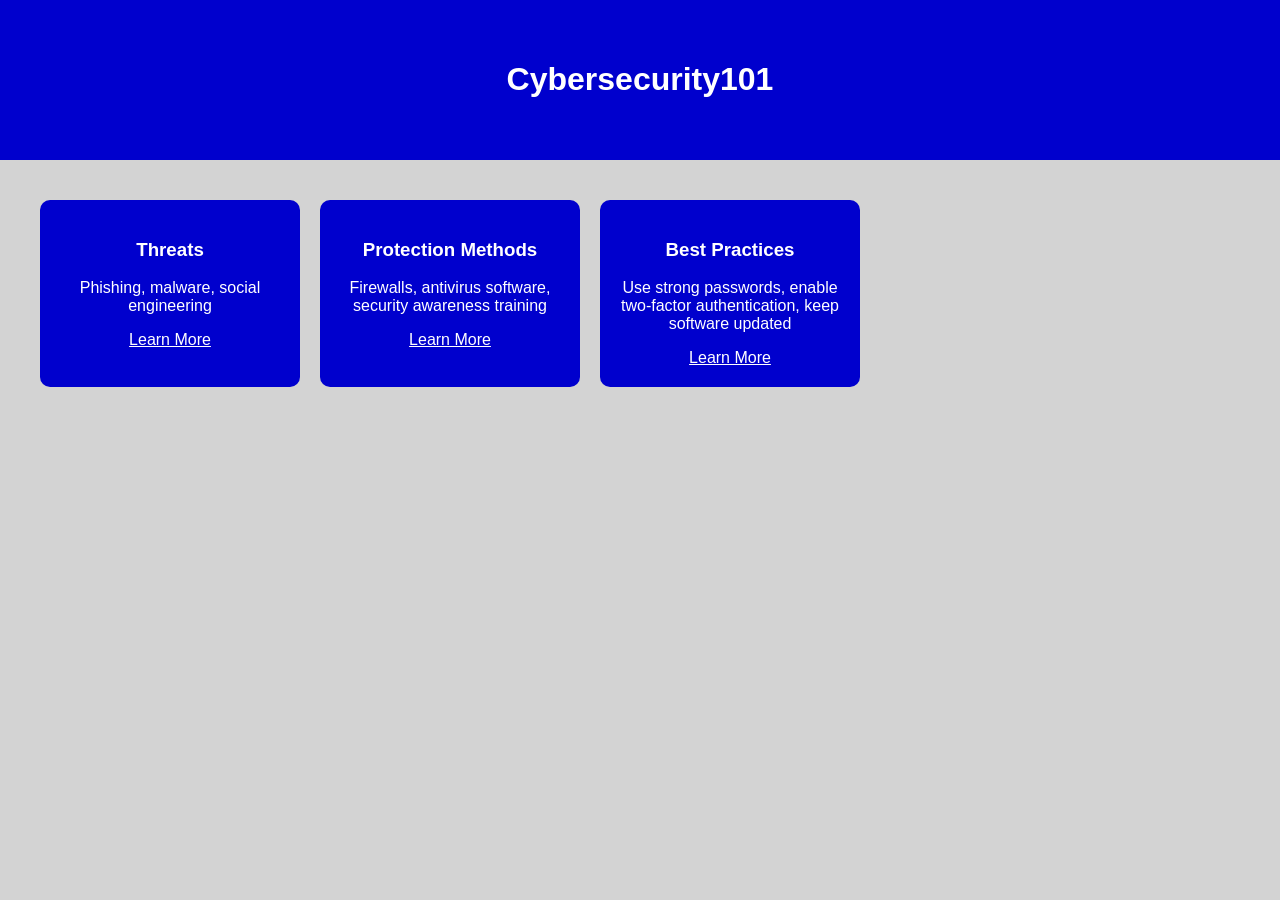
==== index.html @ b195a776 "file names changes and links are white now" ====
<!DOCTYPE html>
<html lang="en">
<head>
    <meta charset="UTF-8">
    <meta name="viewport" content="width=device-width, initial-scale=1.0">
    <title>Cybersecurity101</title>
    <link rel="stylesheet" href="style.css">
</head>

<body>
    <header>
        <h1>Cybersecurity101</h1>
    </header>
    
    <section class="card-container">

    <div class="card">
        <h3>Threats</h3>
        <p>Phishing, malware, social engineering</p>        
        <a class="card_link" href="threats.html">Learn More</a>
    </div>

    <div class="card">
        <h3>Protection Methods</h3>
        <p>Firewalls, antivirus software, security awareness training</p>
        <a class="card_link" href="defense.html">Learn More</a>
    </div>

    <div class="card">
        <h3>Best Practices</h3>
        <p>Use strong passwords, enable two-factor authentication, keep software updated</p>
        <a class="card_link" href="best_practices.html">Learn More</a>
    </div>


    </section>
---- style.css ----
body {
  font-family: Arial, sans-serif;
  margin: 0;
  background-color: lightgrey;
}

header {
  background: mediumblue;
  color: white;
  padding: 40px;
  text-align: center;
}

.card-container {
  display: flex;
  gap: 20px;
  padding: 40px;
}

.card {
  background: mediumblue;
  color: white;
  padding: 20px;
  border-radius: 10px;
  width: 220px;
  text-align: center;
}

.card_link {
  color: white;
}
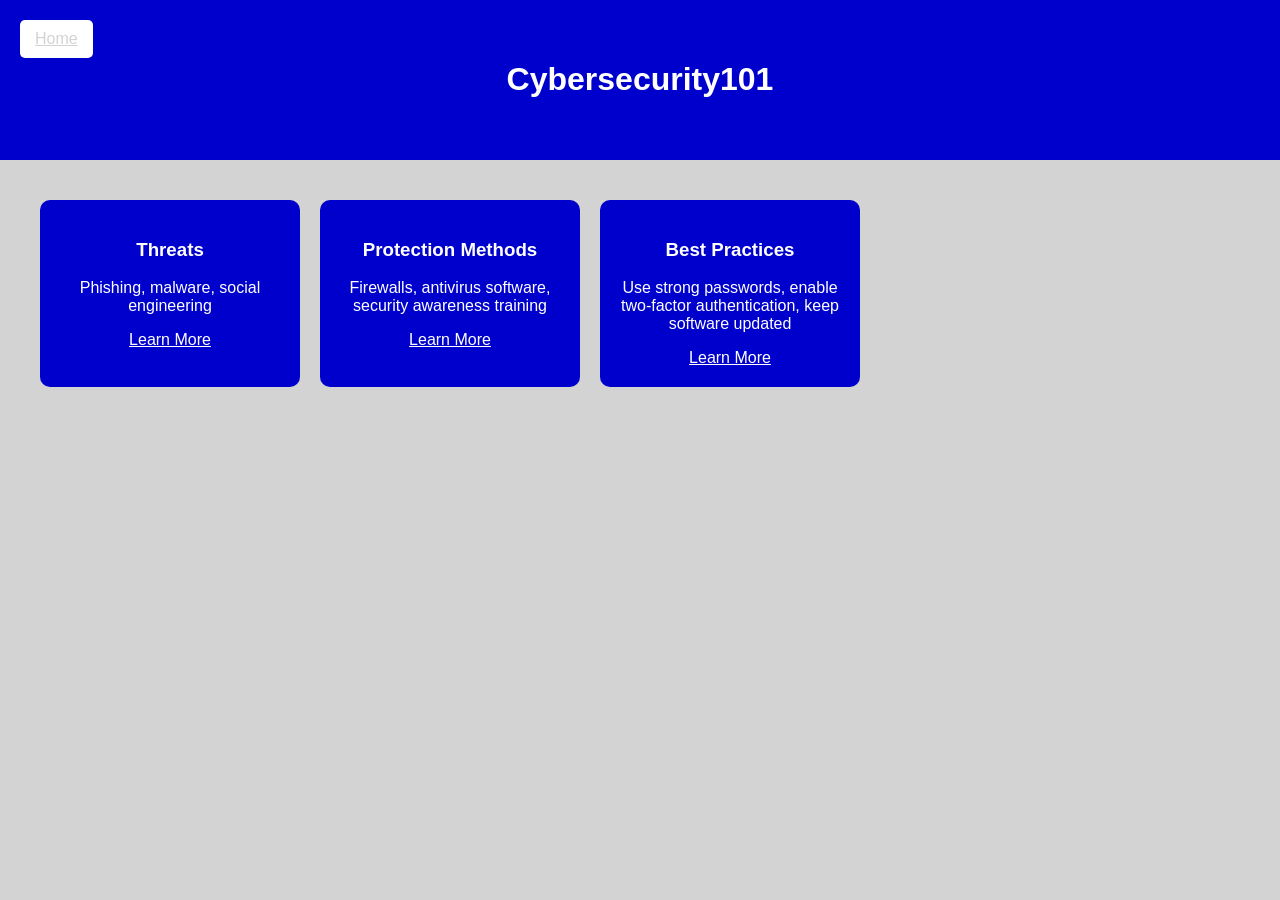
==== commit 2ff283ff: "added a home button" ====
--- a/index.html
+++ b/index.html
@@ -9,7 +9,9 @@
 
 <body>
     <header>
-        <h1>Cybersecurity101</h1>
+        <h1>Cybersecurity101</h1>        
+        <a class="home-button" href="index.html">Home</a>
+
     </header>
     
     <section class="card-container">
--- a/style.css
+++ b/style.css
@@ -28,4 +28,14 @@
 
 .card_link {
   color: white;
+}
+
+.home-button {
+  position: absolute;
+  top: 20px;
+  left: 20px;
+  background-color: white;
+  color: lightgrey;
+  padding: 10px 15px;
+  border-radius: 5px;
 }
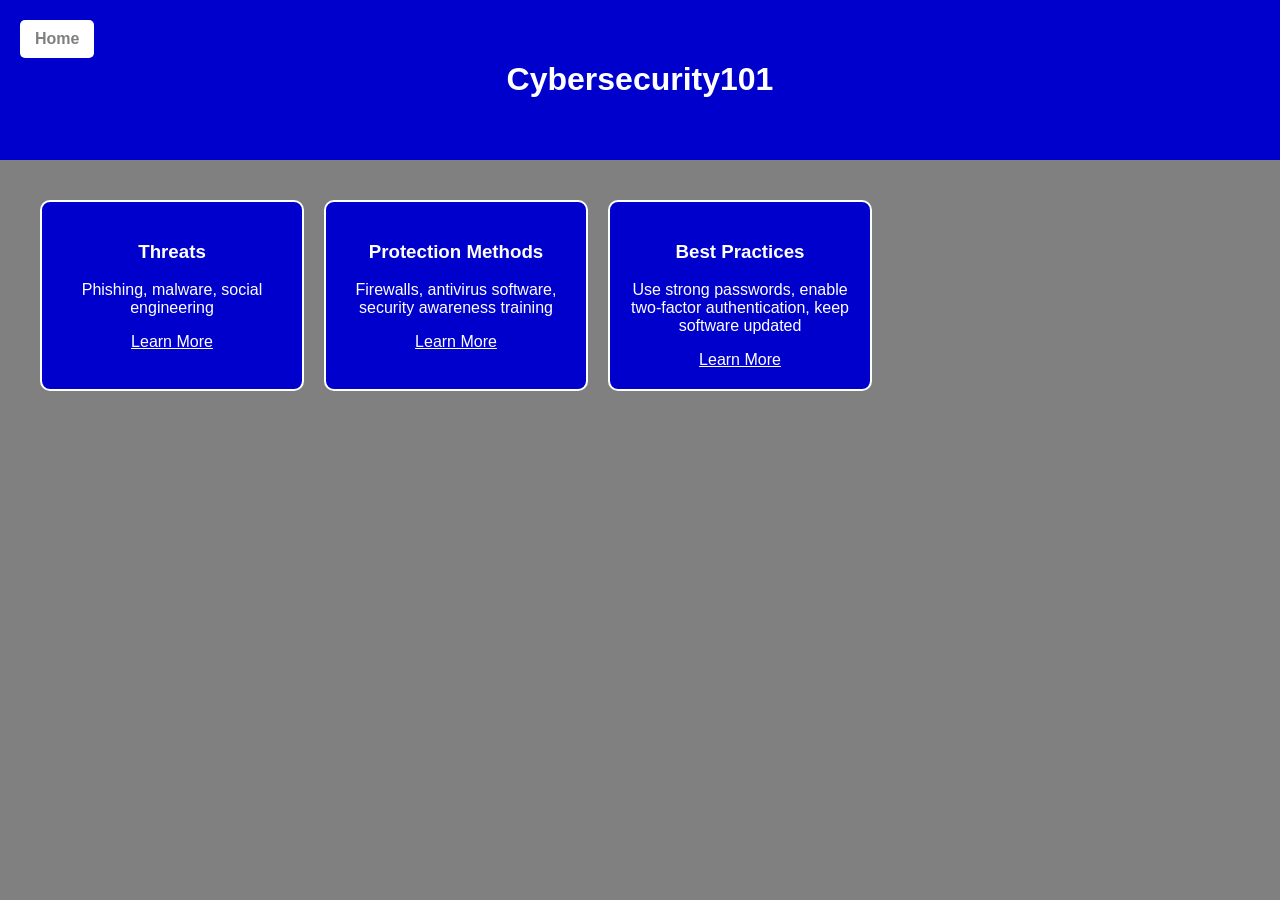
==== commit d5d0904f: "added best practices" ====
--- a/index.html
+++ b/index.html
@@ -31,7 +31,7 @@
     <div class="card">
         <h3>Best Practices</h3>
         <p>Use strong passwords, enable two-factor authentication, keep software updated</p>
-        <a class="card_link" href="best_practices.html">Learn More</a>
+        <a class="card_link" href="best_practice.html">Learn More</a>
     </div>
 
 
--- a/style.css
+++ b/style.css
@@ -1,7 +1,7 @@
 body {
   font-family: Arial, sans-serif;
   margin: 0;
-  background-color: lightgrey;
+  background-color: grey;
 }
 
 header {
@@ -20,14 +20,25 @@
 .card {
   background: mediumblue;
   color: white;
+  border: 2px solid white;
   padding: 20px;
   border-radius: 10px;
   width: 220px;
   text-align: center;
+  position: relative;
 }
 
 .card_link {
   color: white;
+}
+
+.card_img{
+  position: absolute;
+  top: 10px;
+  right: 10px;
+  width: 40px;
+  height: 40px;  
+  border-radius: 10px;
 }
 
 .home-button {
@@ -35,7 +46,9 @@
   top: 20px;
   left: 20px;
   background-color: white;
-  color: lightgrey;
+  color: grey;
   padding: 10px 15px;
   border-radius: 5px;
+  text-decoration: none;
+  font-weight: bold;
 }
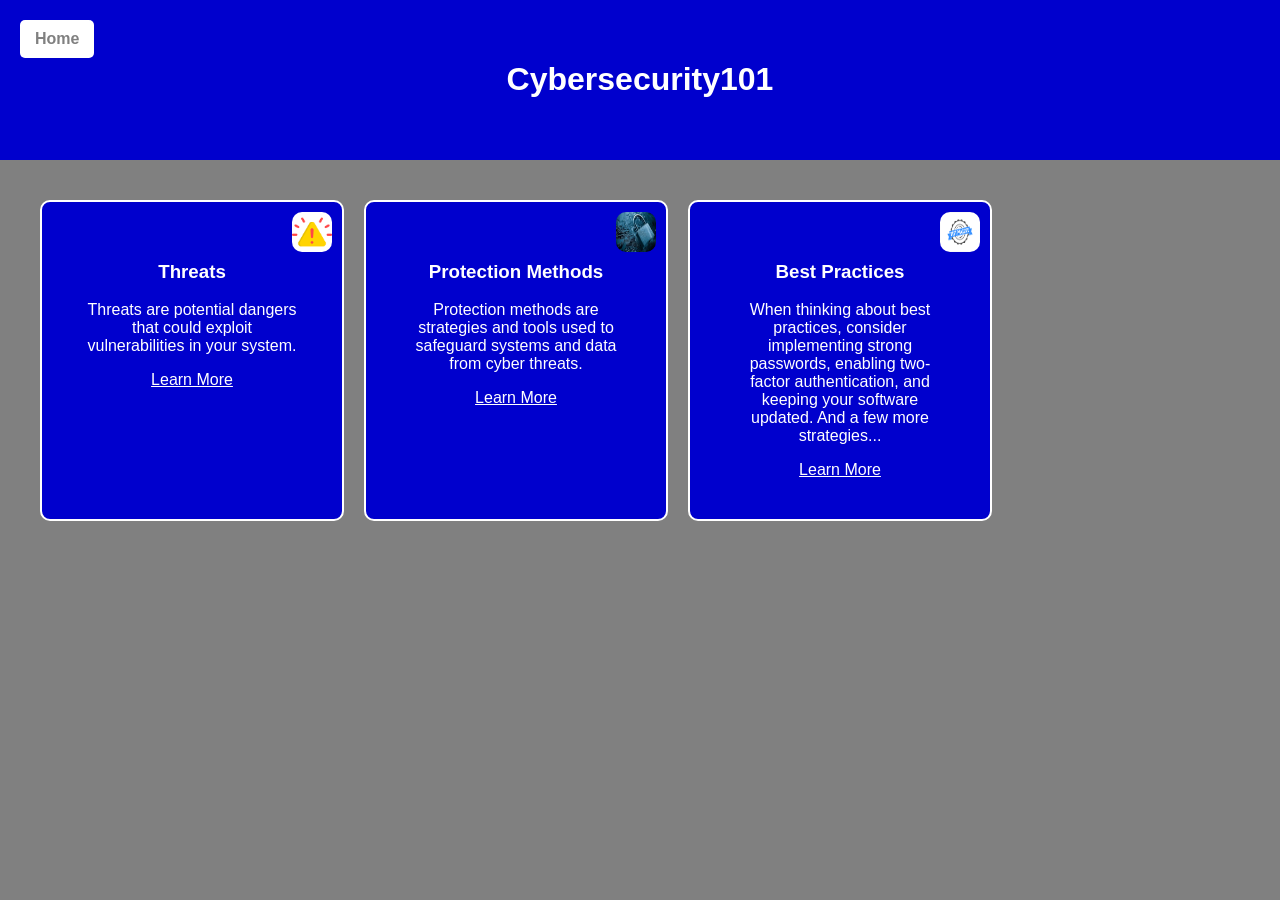
==== commit f4924bf7: "images added, edited word content a bit" ====
--- a/index.html
+++ b/index.html
@@ -17,21 +17,24 @@
     <section class="card-container">
 
     <div class="card">
+        <img src="images/threat.png" class="card_img">
         <h3>Threats</h3>
-        <p>Phishing, malware, social engineering</p>        
+        <p>Threats are potential dangers that could exploit vulnerabilities in your system.</p>        
         <a class="card_link" href="threats.html">Learn More</a>
     </div>
 
     <div class="card">
+        <img src="images/protection.jpg" class="card_img">
         <h3>Protection Methods</h3>
-        <p>Firewalls, antivirus software, security awareness training</p>
-        <a class="card_link" href="defense.html">Learn More</a>
+        <p>Protection methods are strategies and tools used to safeguard systems and data from cyber threats.</p>
+        <a class="card_link" href="protection_methods.html">Learn More</a>
     </div>
 
     <div class="card">
+        <img src="images/bestpractice.png" class="card_img">
         <h3>Best Practices</h3>
-        <p>Use strong passwords, enable two-factor authentication, keep software updated</p>
-        <a class="card_link" href="best_practice.html">Learn More</a>
+        <p>When thinking about best practices, consider implementing strong passwords, enabling two-factor authentication, and keeping your software updated. And a few more strategies...</p>
+        <a class="card_link" href="best_practices.html">Learn More</a>
     </div>
 
 
--- a/style.css
+++ b/style.css
@@ -21,11 +21,12 @@
   background: mediumblue;
   color: white;
   border: 2px solid white;
-  padding: 20px;
+  padding: 40px;
   border-radius: 10px;
   width: 220px;
   text-align: center;
   position: relative;
+
 }
 
 .card_link {
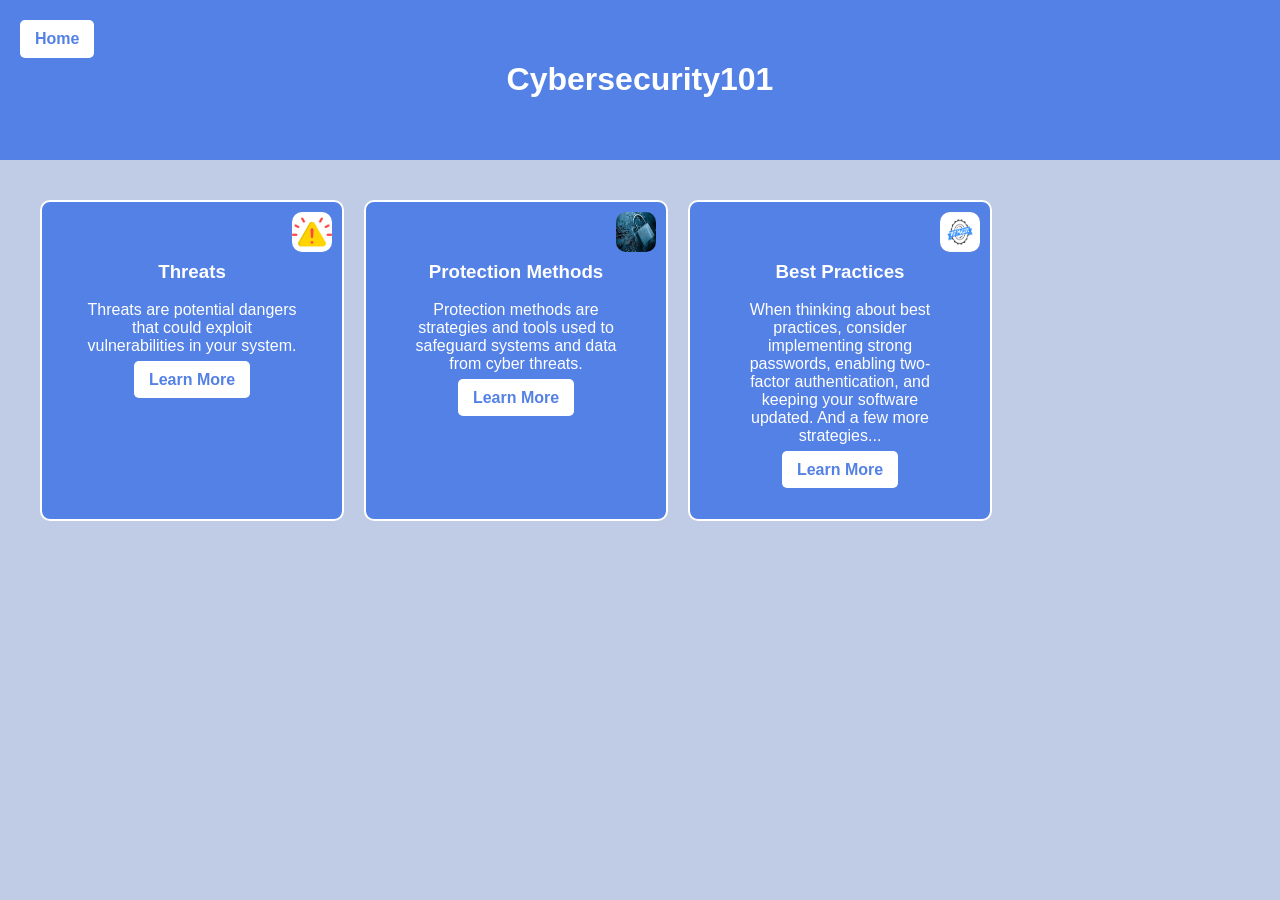
==== commit 75cc7f0e: "message" ====
--- a/index.html
+++ b/index.html
@@ -10,11 +10,11 @@
 <body>
     <header>
         <h1>Cybersecurity101</h1>        
-        <a class="home-button" href="index.html">Home</a>
+        <a class="home_button" href="index.html">Home</a>
 
     </header>
     
-    <section class="card-container">
+    <section class="card_container">
 
     <div class="card">
         <img src="images/threat.png" class="card_img">
--- a/style.css
+++ b/style.css
@@ -1,24 +1,26 @@
 body {
   font-family: Arial, sans-serif;
   margin: 0;
-  background-color: grey;
+  background-color: #C0CCE5;
 }
 
 header {
-  background: mediumblue;
+  background: #5481E5;
   color: white;
   padding: 40px;
   text-align: center;
 }
 
-.card-container {
+.card_container {
   display: flex;
   gap: 20px;
   padding: 40px;
+  max-width: 1200px;
+  margin: auto;
 }
 
 .card {
-  background: mediumblue;
+  background: #5481E5;
   color: white;
   border: 2px solid white;
   padding: 40px;
@@ -30,6 +32,16 @@
 }
 
 .card_link {
+  color: #5481E5;
+  text-decoration: none;
+  font-weight: bold;
+  background-color: white;
+  padding: 10px 15px;
+  border-radius: 5px;
+}
+
+.card_link:hover {
+  background-color: #C0CCE5;
   color: white;
 }
 
@@ -42,14 +54,46 @@
   border-radius: 10px;
 }
 
-.home-button {
+.home_button {
   position: absolute;
   top: 20px;
   left: 20px;
   background-color: white;
-  color: grey;
+  color: #5481E5;
   padding: 10px 15px;
   border-radius: 5px;
   text-decoration: none;
   font-weight: bold;
+}
+
+.home_button:hover {
+  background-color: #C0CCE5;
+  color: white;
+}
+
+
+
+/* Mobile layout */
+@media (max-width: 768px) {
+    .card_container {
+      flex-direction: column;
+      align-items: center;
+    }
+
+    .card {
+      width: 100%;
+    }
+
+    header {
+      display: flex;
+      flex-direction: column;
+    }
+
+    .home_button {
+      position: static;
+    }
+
+    header h1 {
+      font-size: 16px;
+  }
 }
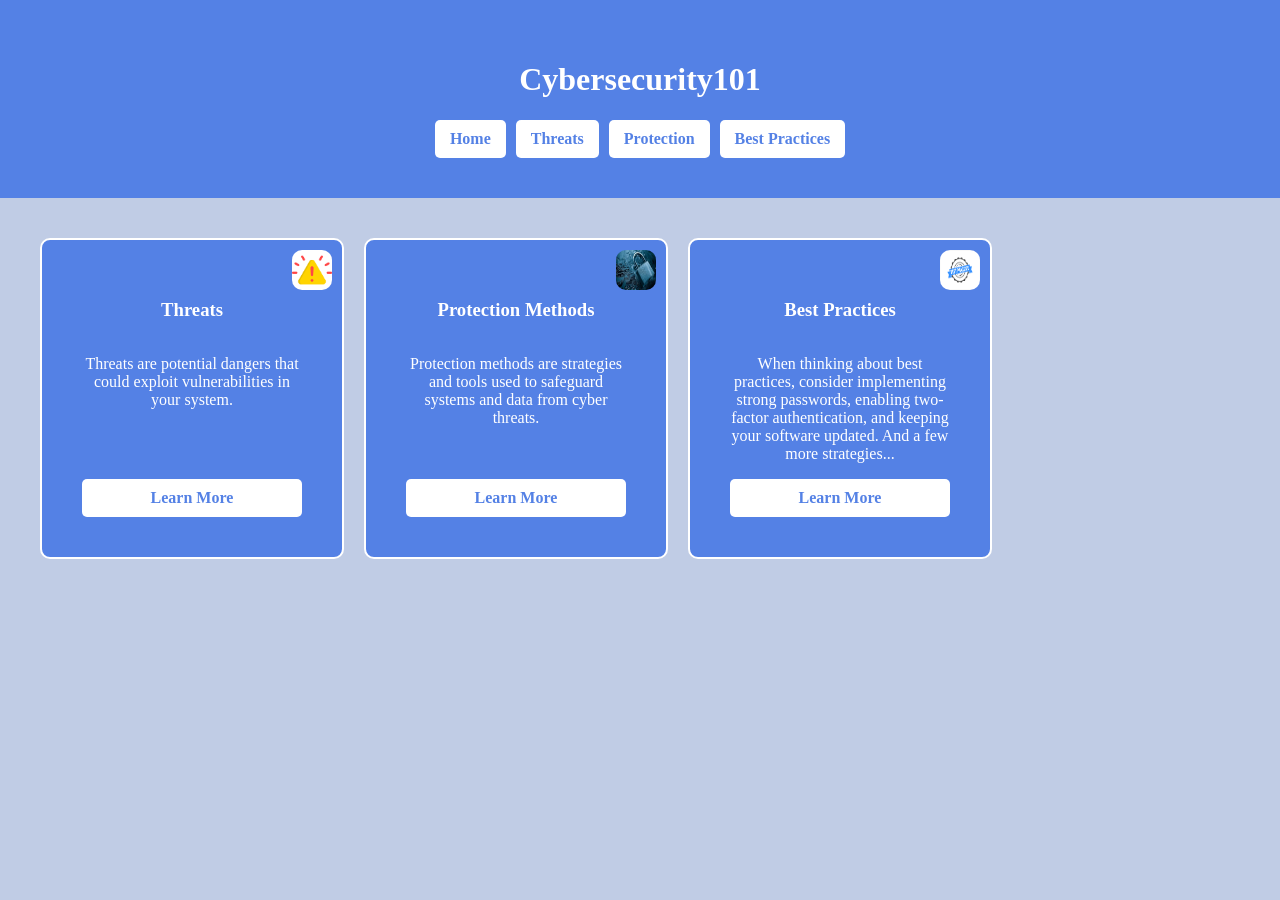
==== commit 97224def: "wokring on nav bar" ====
--- a/index.html
+++ b/index.html
@@ -9,8 +9,14 @@
 
 <body>
     <header>
-        <h1>Cybersecurity101</h1>        
-        <a class="home_button" href="index.html">Home</a>
+        <h1>Cybersecurity101</h1>   
+
+            <nav class="nav_bar">
+                <a href="index.html" class="home_button">Home</a>
+                <a href="threats.html" class="home_button">Threats</a>
+                <a href="protection_methods.html" class="home_button">Protection</a>
+                <a href="best_practices.html" class="home_button">Best Practices</a>
+            </nav>
 
     </header>
     
--- a/style.css
+++ b/style.css
@@ -1,7 +1,14 @@
 body {
-  font-family: Arial, sans-serif;
+  font-family: 'Times New Roman', sans-serif;
   margin: 0;
   background-color: #C0CCE5;
+}
+
+.nav_bar {
+  display: flex;
+  gap: 10px;
+  justify-content: center;
+  margin-top: 20px;
 }
 
 header {
@@ -20,6 +27,8 @@
 }
 
 .card {
+  display: flex;
+  flex-direction: column;
   background: #5481E5;
   color: white;
   border: 2px solid white;
@@ -31,6 +40,10 @@
 
 }
 
+.card:hover {
+  border-color:#C4C7DE;
+}
+
 .card_link {
   color: #5481E5;
   text-decoration: none;
@@ -38,6 +51,8 @@
   background-color: white;
   padding: 10px 15px;
   border-radius: 5px;
+  margin-top: auto;
+
 }
 
 .card_link:hover {
@@ -55,9 +70,6 @@
 }
 
 .home_button {
-  position: absolute;
-  top: 20px;
-  left: 20px;
   background-color: white;
   color: #5481E5;
   padding: 10px 15px;
